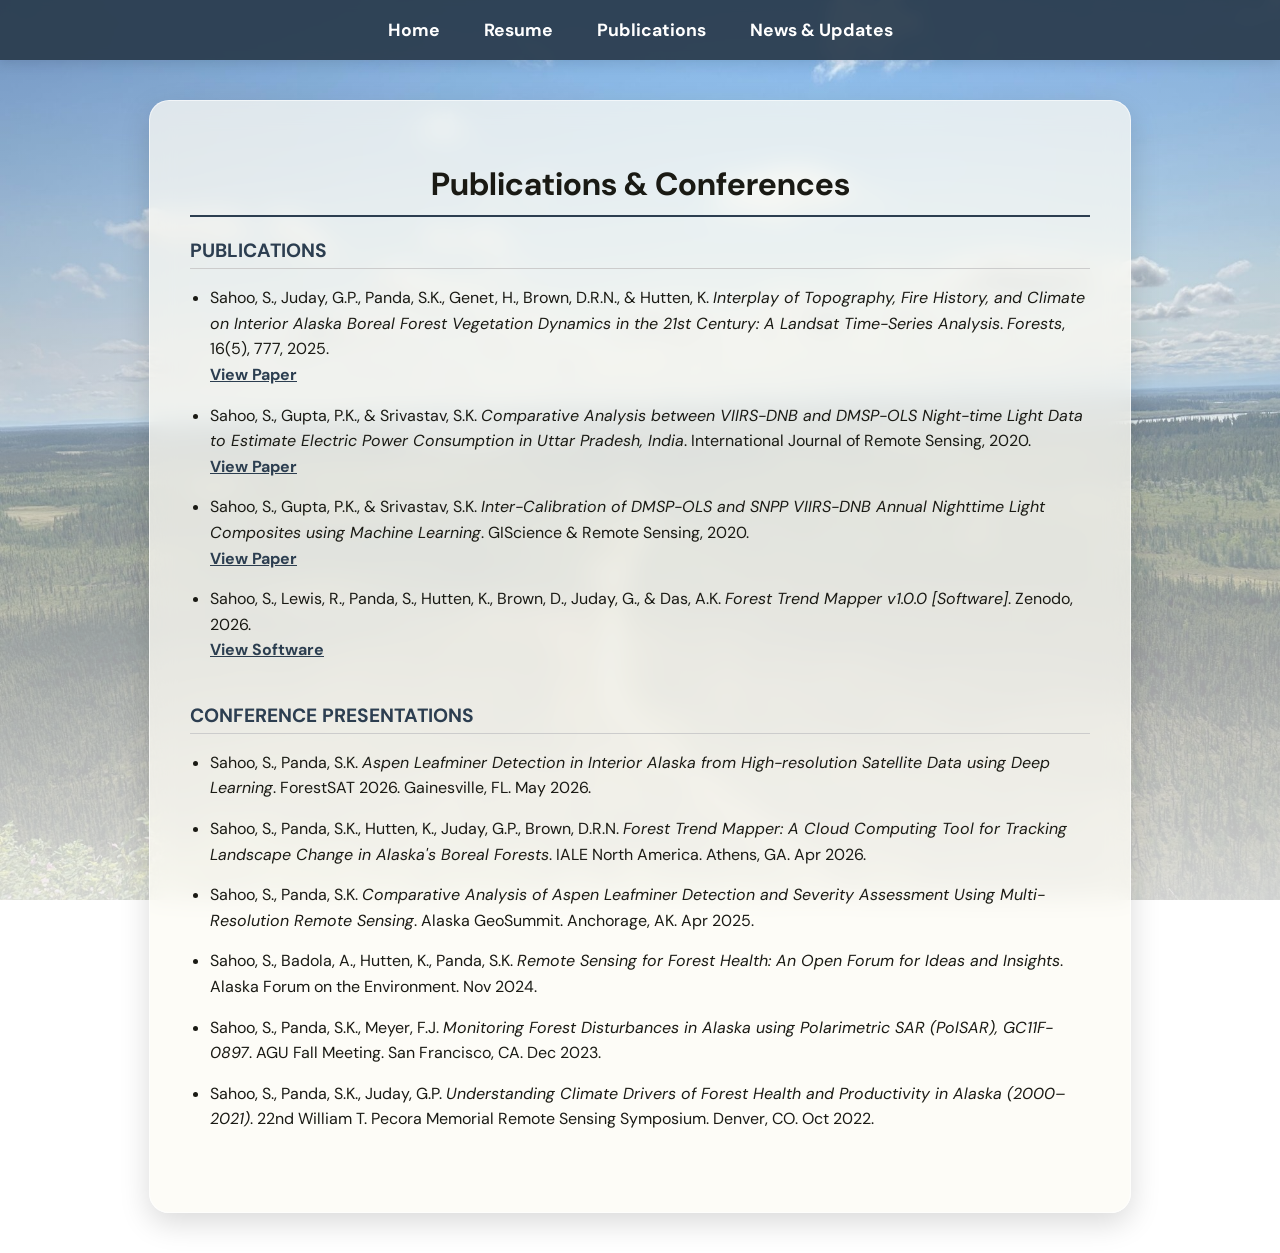
==== publications.html @ dcee9668 "Launch website" ====
<!DOCTYPE html>
<html lang="en">
<head>
    <meta charset="UTF-8">
    <meta name="viewport" content="width=device-width, initial-scale=1.0">
    <title>Sumana Sahoo | Publications</title>
    
    <link rel="preconnect" href="https://fonts.googleapis.com">
    <link rel="stylesheet" href="https://fonts.googleapis.com/css2?family=DM+Sans:wght@400;500;700&display=swap">
    <link rel="stylesheet" href="style.css">
</head>
<body>

    <nav>
        <a href="index.html">Home</a>
        <a href="resume.html">Resume</a>
        <a href="publications.html">Publications</a>
        <a href="updates.html">News & Updates</a>
    </nav>

    <div class="container">
        
        <h1 style="text-align: center; border-bottom: 2px solid #2c3e50; padding-bottom: 10px;">Publications & Conferences</h1>
        
        <div class="resume-section">
            <h2>Publications</h2>
            <ul>

                <li style="margin-bottom: 15px; line-height: 1.6;">
                    Sahoo, S., Juday, G.P., Panda, S.K., Genet, H., Brown, D.R.N., & Hutten, K. 
                    <cite>Interplay of Topography, Fire History, and Climate on Interior Alaska Boreal Forest Vegetation Dynamics in the 21st Century: A Landsat Time-Series Analysis</cite>. 
                    <em>Forests</em>, 16(5), 777, 2025.
                    <br>
                    <a href="https://doi.org/10.3390/f16050777" target="_blank" style="color: #2c3e50; font-weight: bold;">View Paper</a>
                </li>
                
                <li style="margin-bottom: 15px; line-height: 1.6;">
                    Sahoo, S., Gupta, P.K., & Srivastav, S.K. 
                    <cite>Comparative Analysis between VIIRS-DNB and DMSP-OLS Night-time Light Data to Estimate Electric Power Consumption in Uttar Pradesh, India</cite>. 
                    International Journal of Remote Sensing, 2020.
                    <br>
                    <a href="https://doi.org/10.1080/01431161.2019.1693077" target="_blank" style="color: #2c3e50; font-weight: bold;">View Paper</a>
                </li>

                <li style="margin-bottom: 15px; line-height: 1.6;">
                    Sahoo, S., Gupta, P.K., & Srivastav, S.K. 
                    <cite>Inter-Calibration of DMSP-OLS and SNPP VIIRS-DNB Annual Nighttime Light Composites using Machine Learning</cite>. 
                    GIScience & Remote Sensing, 2020.
                    <br>
                    <a href="https://doi.org/10.1080/15481603.2020.1848323" target="_blank" style="color: #2c3e50; font-weight: bold;">View Paper</a>
                </li>

                <li style="margin-bottom: 15px; line-height: 1.6;">
                    Sahoo, S., Lewis, R., Panda, S., Hutten, K., Brown, D., Juday, G., & Das, A.K. 
                    <cite>Forest Trend Mapper v1.0.0 [Software]</cite>. 
                    Zenodo, 2026.
                    <br>
                    <a href="https://doi.org/10.5281/zenodo.19865390" target="_blank" style="color: #2c3e50; font-weight: bold;">View Software</a>
                </li>
            </ul>
        </div>

        <div class="resume-section">
            <h2>Conference Presentations</h2>
            <ul>
                <li style="margin-bottom: 15px; line-height: 1.6;">
                    Sahoo, S., Panda, S.K. 
                    <cite>Aspen Leafminer Detection in Interior Alaska from High-resolution Satellite Data using Deep Learning</cite>. 
                    ForestSAT 2026. Gainesville, FL. May 2026.
                </li>

                <li style="margin-bottom: 15px; line-height: 1.6;">
                    Sahoo, S., Panda, S.K., Hutten, K., Juday, G.P., Brown, D.R.N. 
                    <cite>Forest Trend Mapper: A Cloud Computing Tool for Tracking Landscape Change in Alaska's Boreal Forests</cite>. 
                    IALE North America. Athens, GA. Apr 2026.
                </li>

                <li style="margin-bottom: 15px; line-height: 1.6;">
                    Sahoo, S., Panda, S.K. 
                    <cite>Comparative Analysis of Aspen Leafminer Detection and Severity Assessment Using Multi-Resolution Remote Sensing</cite>. 
                    Alaska GeoSummit. Anchorage, AK. Apr 2025.
                </li>

                <li style="margin-bottom: 15px; line-height: 1.6;">
                    Sahoo, S., Badola, A., Hutten, K., Panda, S.K. 
                    <cite>Remote Sensing for Forest Health: An Open Forum for Ideas and Insights</cite>. 
                    Alaska Forum on the Environment. Nov 2024.
                </li>

                <li style="margin-bottom: 15px; line-height: 1.6;">
                    Sahoo, S., Panda, S.K., Meyer, F.J. 
                    <cite>Monitoring Forest Disturbances in Alaska using Polarimetric SAR (PolSAR), GC11F-0897</cite>. 
                    AGU Fall Meeting. San Francisco, CA. Dec 2023.
                </li>

                <li style="margin-bottom: 15px; line-height: 1.6;">
                    Sahoo, S., Panda, S.K., Juday, G.P. 
                    <cite>Understanding Climate Drivers of Forest Health and Productivity in Alaska (2000–2021)</cite>. 
                    22nd William T. Pecora Memorial Remote Sensing Symposium. Denver, CO. Oct 2022.
                </li>
            </ul>
        </div>

    </div>

</body>
</html>
---- style.css ----
/* =========================================
   Global Styles & Animations
   ========================================= */
html {
    scroll-behavior: smooth; /* Makes scrolling fluid */
}

body {
    font-family: 'DM Sans', Arial, sans-serif; /* Using your elegant font */
    margin: 0;
    padding: 0;
    
    /* Your beautiful background */
    background-image: linear-gradient(rgba(244, 244, 244, 0.10), rgba(244, 244, 244, 0.85)), url('boreal.jpg');
    background-size: cover; 
    background-position: center; 
    background-attachment: fixed; 
    color: #1A1A14;

}

/* The instruction for the animation */
@keyframes fadeIn {
    from { opacity: 0; transform: translateY(15px); }
    to { opacity: 1; transform: translateY(0); }
}

/* =========================================
   Navigation Bar
   ========================================= */
nav {
    background-color: rgba(44, 62, 80, 0.95); /* Slightly transparent */
    backdrop-filter: blur(5px); /* Blurs the background behind the nav */
    color: white;
    padding: 1.2rem;
    text-align: center;
    position: sticky; /* Keeps it at the top when scrolling */
    top: 0;
    z-index: 1000;
    box-shadow: 0 4px 12px rgba(0,0,0,0.1); /* Soft shadow */
}

nav a {
    color: white;
    text-decoration: none;
    margin: 0 20px;
    font-weight: bold;
    font-size: 1.1rem;
    display: inline-block;
    transition: transform 0.3s ease, color 0.3s ease; /* Fluid hover transition */
}

nav a:hover {
    color: #D9CFA8; /* Changes to a nice mossy gold from your CV */
    transform: translateY(-3px); /* Gently lifts the text up */
}

/* =========================================
   Main Content Layout (The "Frame")
   ========================================= */
.container {
    width: 80%;
    max-width: 900px;
    margin: 40px auto;
    padding: 40px;
    
    /* NEW: Glassmorphism Effect */
    background: rgba(253, 251, 245, 0.75); /* Semi-transparent off-white */
    backdrop-filter: blur(12px); /* Creates the frosted glass blur */
    -webkit-backdrop-filter: blur(12px); /* Safari support */
    
    border-radius: 20px; /* Softer, more fluid corners */
    border: 1px solid rgba(255, 255, 255, 0.6); /* Subtle highlight edge */
    box-shadow: 0 10px 30px rgba(0, 0, 0, 0.15); /* Deep, soft shadow */
    
    transition: transform 0.4s ease, box-shadow 0.4s ease;
}

.container:hover {
    transform: translateY(-5px); /* Entire container lifts slightly on hover */
    box-shadow: 0 15px 35px rgba(0, 0, 0, 0.2);
}

/* =========================================
   Profile Section Styling
   ========================================= */
.profile-section {
    text-align: center;
}

.profile-pic {
    width: 300px; /* INCREASED: Bigger picture */
    height: 300px; /* INCREASED: Bigger picture */
    border-radius: 50%; /* Keeps it a perfect circle */
    object-fit: cover;
    margin-bottom: 30px; /* Added more space below the picture */
    
}

/* NEW: Styling specifically for the bio text to make it larger */
.profile-section p {
    font-size: 1.25rem; /* Makes the bio text larger and easier to read */
    line-height: 1.8; /* Adds breathing room between the lines of text */
    color: #444;
}

/* =========================================
   Resume Page Specific Styles
   ========================================= */
.resume-section {
    margin-bottom: 40px;
}

.resume-section h2 {
    color: #2c3e50;
    text-transform: uppercase;
    font-size: 1.2rem;
    border-bottom: 1px solid #ccc;
    padding-bottom: 5px;
}

.resume-item {
    margin-bottom: 25px;
}

/* This flexbox trick puts the title on the left and the date on the right! */
.resume-header {
    display: flex;
    justify-content: space-between;
    align-items: center;
}

.resume-header .title {
    margin: 0;
    font-size: 1.1rem;
    color: #333;
}

.resume-header .date {
    font-weight: bold;
    color: #666;
}

.institution {
    margin: 5px 0 10px 0;
    font-style: italic;
    color: #555;
}

.resume-section ul {
    margin-top: 0;
    padding-left: 20px;
}

.resume-section li {
    margin-bottom: 8px;
}
/* =========================================
   Phones & small screens
   ========================================= */
img { max-width: 100%; height: auto; }

@media (max-width: 700px) {
    nav { padding: 0.8rem 0.5rem; }
    nav a { margin: 4px 10px; font-size: 1rem; }
    .container { width: auto; margin: 20px 12px; padding: 22px; }
    .container:hover { transform: none; }
    .profile-pic { width: 200px; height: 200px; }
    .profile-section p { font-size: 1.05rem; }
    .resume-header { flex-direction: column; align-items: flex-start; gap: 4px; }
    body { background-attachment: scroll; }
}

/* Keep the contact icons on one line */
.container a[style*="inline-flex"] { vertical-align: middle; }
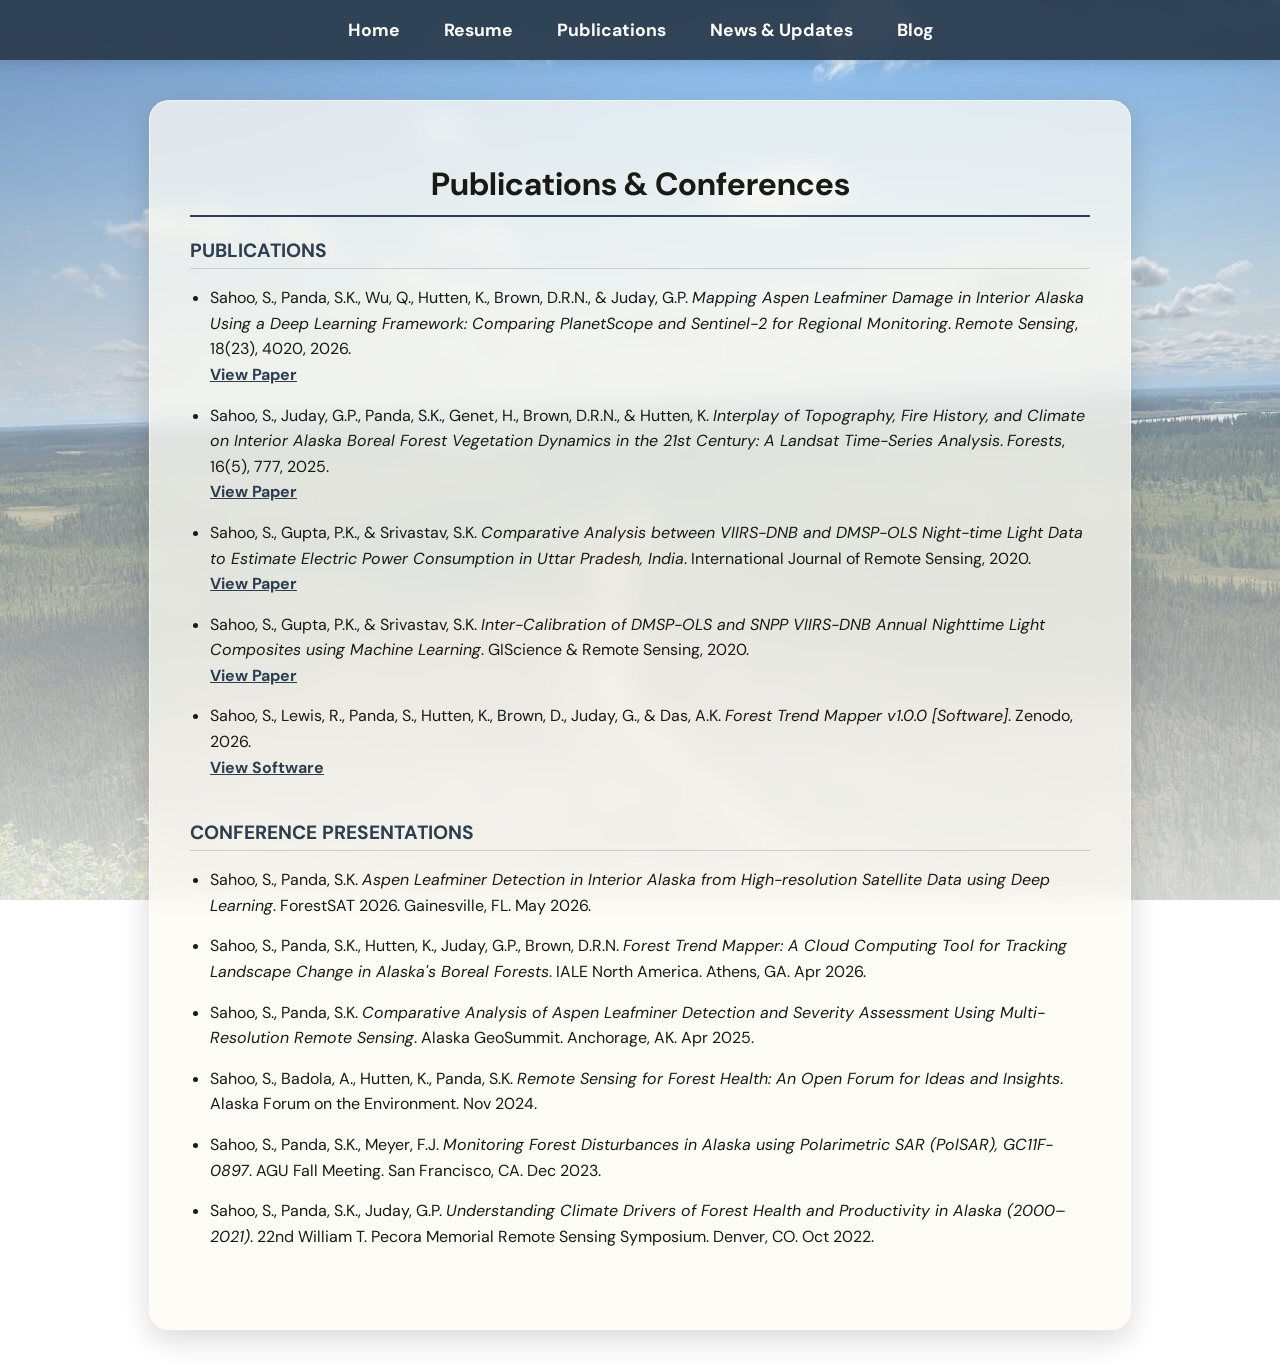
==== commit 25792574: "Updating the website update resume, add blog tab" ====
--- a/publications.html
+++ b/publications.html
@@ -16,6 +16,7 @@
         <a href="resume.html">Resume</a>
         <a href="publications.html">Publications</a>
         <a href="updates.html">News & Updates</a>
+        <a href="blog.html">Blog</a>
     </nav>
 
     <div class="container">
@@ -25,6 +26,14 @@
         <div class="resume-section">
             <h2>Publications</h2>
             <ul>
+
+                <li style="margin-bottom: 15px; line-height: 1.6;">
+                    Sahoo, S., Panda, S.K., Wu, Q., Hutten, K., Brown, D.R.N., & Juday, G.P.
+                    <cite>Mapping Aspen Leafminer Damage in Interior Alaska Using a Deep Learning Framework: Comparing PlanetScope and Sentinel-2 for Regional Monitoring</cite>.
+                    <em>Remote Sensing</em>, 18(23), 4020, 2026.
+                    <br>
+                    <a href="https://doi.org/10.3390/rs18234020" target="_blank" style="color: #2c3e50; font-weight: bold;">View Paper</a>
+                </li>
 
                 <li style="margin-bottom: 15px; line-height: 1.6;">
                     Sahoo, S., Juday, G.P., Panda, S.K., Genet, H., Brown, D.R.N., & Hutten, K. 
--- a/style.css
+++ b/style.css
@@ -173,3 +173,33 @@
 
 /* Keep the contact icons on one line */
 .container a[style*="inline-flex"] { vertical-align: middle; }
+
+/* =========================================
+   Blog
+   ========================================= */
+.blog-list { margin-top: 30px; }
+
+.blog-card {
+    display: block;
+    padding: 20px 24px;
+    margin-bottom: 20px;
+    border-radius: 14px;
+    background: rgba(255, 255, 255, 0.55);
+    border: 1px solid #d9cfa8;
+    color: inherit;
+    text-decoration: none;
+    transition: transform 0.2s ease, box-shadow 0.2s ease;
+}
+.blog-card:hover { transform: translateY(-3px); box-shadow: 0 8px 20px rgba(0,0,0,0.12); }
+.blog-card h2 { margin: 6px 0 8px; color: #2c3e50; font-size: 1.3rem; }
+.blog-card p { margin: 0; color: #444; line-height: 1.6; }
+
+.blog-date { font-weight: bold; color: #7a6b3a; font-size: 0.9rem; }
+.blog-empty { text-align: center; color: #666; margin: 40px 0; }
+
+.blog-post { line-height: 1.75; font-size: 1.08rem; }
+.blog-post h1 { margin-bottom: 4px; color: #2c3e50; }
+.blog-post h2 { color: #2c3e50; margin-top: 32px; }
+.blog-post img { border-radius: 10px; margin: 20px 0; }
+.blog-post a { color: #2c3e50; }
+.blog-back { display: inline-block; margin-bottom: 16px; font-weight: bold; text-decoration: none; }
